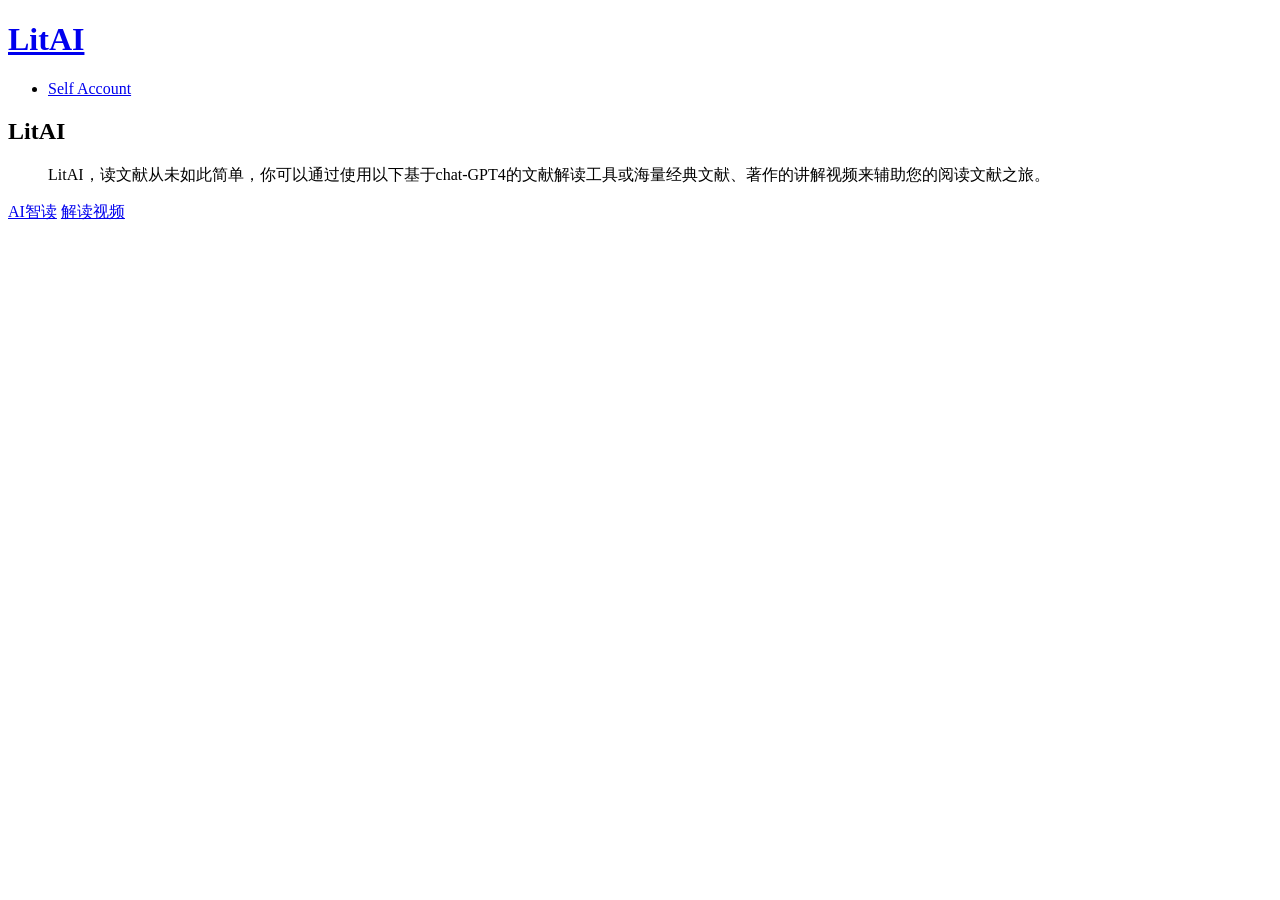
==== LitAI-index/index2.html @ c6f31edd "Add files via upload" ====
<!DOCTYPE html>
<html lang="en">

<head>
  <meta charset="utf-8">
  <meta content="width=device-width, initial-scale=1.0" name="viewport">

  <title>LitAI-index</title>
  <meta content="" name="description">
  <meta content="" name="keywords">

  <!-- Favicons -->
  <link href="assets/img/favicon2.png" rel="icon">
  <link href="assets/img/apple-touch-icon2.png" rel="apple-touch-icon">

  <!-- Google Fonts -->
  <link rel="preconnect" href="https://fonts.googleapis.com">
  <link rel="preconnect" href="https://fonts.gstatic.com" crossorigin>
  <link href="https://fonts.googleapis.com/css2?family=Open+Sans:ital,wght@0,300;0,400;0,500;0,600;0,700;1,300;1,400;1,600;1,700&family=Montserrat:ital,wght@0,300;0,400;0,500;0,600;0,700;1,300;1,400;1,500;1,600;1,700&family=Raleway:ital,wght@0,300;0,400;0,500;0,600;0,700;1,300;1,400;1,500;1,600;1,700&display=swap" rel="stylesheet">

  <!-- Vendor CSS Files -->
  <link href="assets/vendor/bootstrap/css/bootstrap.min.css" rel="stylesheet">
  <link href="assets/vendor/bootstrap-icons/bootstrap-icons.css" rel="stylesheet">
  <link href="assets/vendor/aos/aos.css" rel="stylesheet">
  <link href="assets/vendor/glightbox/css/glightbox.min.css" rel="stylesheet">
  <link href="assets/vendor/swiper/swiper-bundle.min.css" rel="stylesheet">
  <link href="assets/vendor/remixicon/remixicon.css" rel="stylesheet">

  <!-- Template Main CSS File -->
  <link href="assets/css/main.css" rel="stylesheet">

  <!-- =======================================================
  * Template Name: Nova
  * Updated: May 30 2023 with Bootstrap v5.3.0
  * Template URL: https://bootstrapmade.com/nova-bootstrap-business-template/
  * Author: BootstrapMade.com
  * License: https://bootstrapmade.com/license/
  ======================================================== -->
</head>

<body class="page-index">

  <!-- ======= Header ======= -->
  <header id="header" class="header d-flex align-items-center fixed-top">
    <div class="container-fluid container-xl d-flex align-items-center justify-content-between">

      <a href="index.html" class="logo d-flex align-items-center">
        <!-- Uncomment the line below if you also wish to use an image logo -->
        <!-- <img src="assets/img/logo.png" alt=""> -->
        <h1 class="d-flex align-items-center">LitAI</h1>
      </a>

      <i class="mobile-nav-toggle mobile-nav-show bi bi-list"></i>
      <i class="mobile-nav-toggle mobile-nav-hide d-none bi bi-x"></i>

      <nav id="navbar" class="navbar">
        <ul>
          <li><a href="https://nct2023.github.io/yonghujiemian/" target="_blank">Self Account</a></li>
        </ul>
      </nav><!-- .navbar -->

    </div>
  </header><!-- End Header -->

  <!-- ======= Hero Section ======= -->
  <section id="hero" class="hero d-flex align-items-center">
    <div class="container">
      <div class="row">
        <div class="col-xl-4">
          <h2 data-aos="fade-up">LitAI</h2>
          <blockquote data-aos="fade-up" data-aos-delay="100">
            <p>LitAI，读文献从未如此简单，你可以通过使用以下基于chat-GPT4的文献解读工具或海量经典文献、著作的讲解视频来辅助您的阅读文献之旅。 </p>
          </blockquote>
          <div class="d-flex" data-aos="fade-up" data-aos-delay="200">
            <a href="https://Grace-nx.github.io/aipage/aipage1.html" target="_blank" class="btn-get-started">AI智读</a>
            <a href="#" target="_blank" class="btn-watch-video d-flex align-items-center"><i class="bi bi-play-circle"></i><span>解读视频</span></a>
          </div>

        </div>
      </div>
    </div>
  </section>
  <!-- End Hero Section -->
    <!-- Vendor JS Files -->
    <script src="assets/vendor/bootstrap/js/bootstrap.bundle.min.js"></script>
    <script src="assets/vendor/aos/aos.js"></script>
    <script src="assets/vendor/glightbox/js/glightbox.min.js"></script>
    <script src="assets/vendor/swiper/swiper-bundle.min.js"></script>
    <script src="assets/vendor/isotope-layout/isotope.pkgd.min.js"></script>
    <script src="assets/vendor/php-email-form/validate.js"></script>

    <!-- Template Main JS File -->
    <script src="assets/js/main.js"></script>

  </body>

  </html>
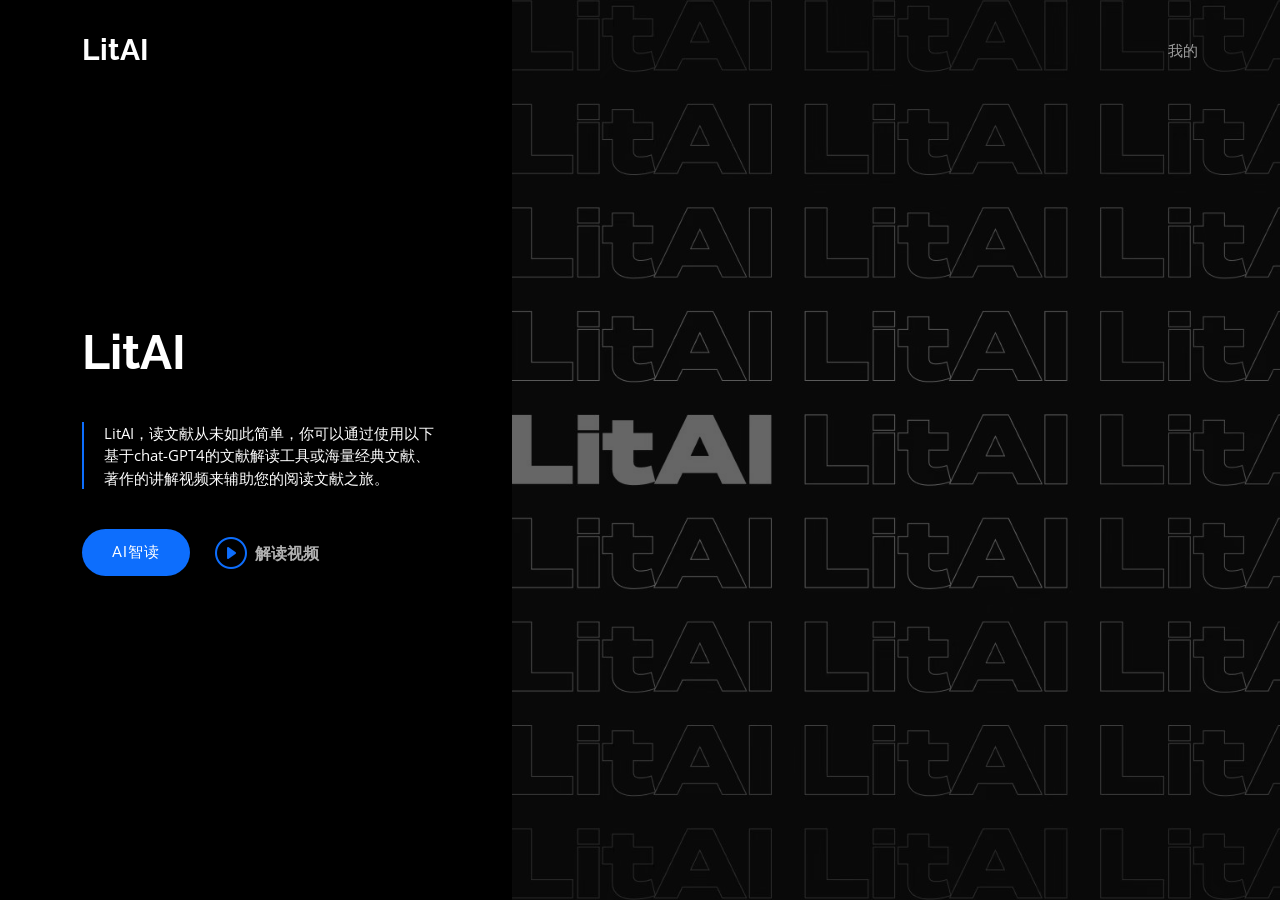
==== commit 2e084c2d: "Add files via upload" ====
--- a/LitAI-index/index2.html
+++ b/LitAI-index/index2.html
@@ -44,7 +44,7 @@
   <header id="header" class="header d-flex align-items-center fixed-top">
     <div class="container-fluid container-xl d-flex align-items-center justify-content-between">
 
-      <a href="index.html" class="logo d-flex align-items-center">
+      <a href="index2.html" class="logo d-flex align-items-center">
         <!-- Uncomment the line below if you also wish to use an image logo -->
         <!-- <img src="assets/img/logo.png" alt=""> -->
         <h1 class="d-flex align-items-center">LitAI</h1>
@@ -55,7 +55,7 @@
 
       <nav id="navbar" class="navbar">
         <ul>
-          <li><a href="https://nct2023.github.io/yonghujiemian/" target="_blank">Self Account</a></li>
+          <li><a href="https://nct2023.github.io/yonghujiemian/" target="_blank">我的</a></li>
         </ul>
       </nav><!-- .navbar -->
 
@@ -73,7 +73,7 @@
           </blockquote>
           <div class="d-flex" data-aos="fade-up" data-aos-delay="200">
             <a href="https://Grace-nx.github.io/aipage/aipage1.html" target="_blank" class="btn-get-started">AI智读</a>
-            <a href="#" target="_blank" class="btn-watch-video d-flex align-items-center"><i class="bi bi-play-circle"></i><span>解读视频</span></a>
+            <a href="LitAI-video/Search-home.html" target="_blank" class="btn-watch-video d-flex align-items-center"><i class="bi bi-play-circle"></i><span>解读视频</span></a>
           </div>
 
         </div>
--- a/LitAI-index/assets/css/main.css
+++ b/LitAI-index/assets/css/main.css
@@ -0,0 +1,422 @@
+/**
+* Template Name: Nova
+* Updated: May 30 2023 with Bootstrap v5.3.0
+* Template URL: https://bootstrapmade.com/nova-bootstrap-business-template/
+* Author: BootstrapMade.com
+* License: https://bootstrapmade.com/license/
+*/
+
+/*--------------------------------------------------------------
+# Set main reusable colors and fonts using CSS variables
+# Learn more about CSS variables at https://developer.mozilla.org/en-US/docs/Web/CSS/Using_CSS_custom_properties
+--------------------------------------------------------------*/
+/* Fonts */
+:root {
+  --font-default: "Open Sans", system-ui, -apple-system, "Segoe UI", Roboto, "Helvetica Neue", Arial, "Noto Sans", "Liberation Sans", sans-serif, "Apple Color Emoji", "Segoe UI Emoji", "Segoe UI Symbol", "Noto Color Emoji";
+  --font-primary: "Montserrat", sans-serif;
+  --font-secondary: "Raleway", sans-serif;
+}
+
+/* Colors */
+:root {
+  --color-default: #000000;
+  --color-primary: #0d6efd;
+  --color-secondary: #000000;
+}
+
+/* Smooth scroll behavior */
+:root {
+  scroll-behavior: smooth;
+}
+
+/*--------------------------------------------------------------
+# General
+--------------------------------------------------------------*/
+body {
+  font-family: var(--font-default);
+  color: var(--color-default);
+}
+
+a {
+  color: var(--color-primary);
+  text-decoration: none;
+  transition: 0.3s;
+}
+
+a:hover {
+  color: #0d6efd;
+  text-decoration: none;
+}
+
+h1,
+h2,
+h3,
+h4,
+h5,
+h6 {
+  font-family: var(--font-primary);
+}
+
+/*--------------------------------------------------------------
+# Header
+--------------------------------------------------------------*/
+.header {
+  transition: all 0.5s;
+  z-index: 997;
+  padding: 24px 0;
+}
+
+@media (max-width: 1200px) {
+  .header {
+    padding: 12px 0;
+  }
+}
+
+.header.sticked {
+  background: rgba(0, 0, 0, 0.9);
+  padding: 12px 0;
+}
+
+.header .logo img {
+  max-height: 40px;
+  margin-right: 6px;
+}
+
+.header .logo h1 {
+  font-size: 30px;
+  font-weight: 700;
+  color: #fff;
+  font-family: var(--font-secondary);
+  margin: 0;
+}
+
+/*--------------------------------------------------------------
+# Desktop Navigation
+--------------------------------------------------------------*/
+@media (min-width: 1280px) {
+  .navbar {
+    padding: 0;
+  }
+
+  .navbar ul {
+    margin: 0;
+    padding: 0;
+    display: flex;
+    list-style: none;
+    align-items: center;
+  }
+
+  .navbar li {
+    position: relative;
+  }
+
+  .navbar a,
+  .navbar a:focus {
+    display: flex;
+    align-items: center;
+    justify-content: space-between;
+    padding: 15px 0 15px 30px;
+    font-family: var(--font-default);
+    font-size: 15px;
+    font-weight: 500;
+    color: rgba(255, 255, 255, 0.6);
+    white-space: nowrap;
+    transition: 0.3s;
+  }
+
+  .navbar a i,
+  .navbar a:focus i {
+    font-size: 12px;
+    line-height: 0;
+    margin-left: 5px;
+  }
+
+  .navbar a:hover,
+  .navbar .active,
+  .navbar .active:focus,
+  .navbar li:hover>a {
+    color: #fff;
+  }
+
+  .navbar .dropdown ul {
+    display: block;
+    position: absolute;
+    left: 14px;
+    top: calc(100% + 30px);
+    margin: 0;
+    padding: 10px 0;
+    z-index: 99;
+    opacity: 0;
+    visibility: hidden;
+    background: #fff;
+    box-shadow: 0px 0px 30px rgba(0, 0, 0, 0.25);
+    transition: 0.2s;
+  }
+
+  .navbar .dropdown ul li {
+    min-width: 200px;
+  }
+
+  .navbar .dropdown ul a {
+    padding: 10px 20px;
+    font-size: 15px;
+    text-transform: none;
+    color: var(--color-secondary);
+  }
+
+  .navbar .dropdown ul a i {
+    font-size: 12px;
+  }
+
+  .navbar .dropdown ul a:hover,
+  .navbar .dropdown ul .active:hover,
+  .navbar .dropdown ul li:hover>a {
+    color: var(--color-primary);
+  }
+
+  .navbar .dropdown:hover>ul {
+    opacity: 1;
+    top: 100%;
+    visibility: visible;
+  }
+
+  .navbar .dropdown .dropdown ul {
+    top: 0;
+    left: calc(100% - 30px);
+    visibility: hidden;
+  }
+
+  .navbar .dropdown .dropdown:hover>ul {
+    opacity: 1;
+    top: 0;
+    left: 100%;
+    visibility: visible;
+  }
+}
+
+@media (min-width: 1280px) and (max-width: 1366px) {
+  .navbar .dropdown .dropdown ul {
+    left: -90%;
+  }
+
+  .navbar .dropdown .dropdown:hover>ul {
+    left: -100%;
+  }
+}
+
+@media (min-width: 1280px) {
+
+  .mobile-nav-show,
+  .mobile-nav-hide {
+    display: none;
+  }
+}
+
+/*--------------------------------------------------------------
+# Mobile Navigation
+--------------------------------------------------------------*/
+@media (max-width: 1279px) {
+  .navbar {
+    position: fixed;
+    top: 0;
+    right: -100%;
+    width: 100%;
+    max-width: 400px;
+    bottom: 0;
+    transition: 0.3s;
+    z-index: 9997;
+  }
+
+  .navbar ul {
+    position: absolute;
+    inset: 0;
+    padding: 50px 0 10px 0;
+    margin: 0;
+    background: rgba(0, 0, 0, 0.9);
+    overflow-y: auto;
+    transition: 0.3s;
+    z-index: 9998;
+  }
+
+  .navbar a,
+  .navbar a:focus {
+    display: flex;
+    align-items: center;
+    justify-content: space-between;
+    padding: 10px 20px;
+    font-family: var(--font-default);
+    font-size: 15px;
+    font-weight: 600;
+    color: rgba(255, 255, 255, 0.7);
+    white-space: nowrap;
+    transition: 0.3s;
+  }
+
+  .navbar a i,
+  .navbar a:focus i {
+    font-size: 12px;
+    line-height: 0;
+    margin-left: 5px;
+  }
+
+  .navbar a:hover,
+  .navbar .active,
+  .navbar .active:focus,
+  .navbar li:hover>a {
+    color: #fff;
+  }
+
+  .mobile-nav-show {
+    color: rgba(255, 255, 255, 0.9);
+    font-size: 28px;
+    cursor: pointer;
+    line-height: 0;
+    transition: 0.5s;
+  }
+
+  .mobile-nav-hide {
+    color: rgba(255, 255, 255, 0.9);
+    font-size: 32px;
+    cursor: pointer;
+    line-height: 0;
+    transition: 0.5s;
+    position: fixed;
+    right: 15px;
+    top: 15px;
+    z-index: 9999;
+  }
+
+  .mobile-nav-active {
+    overflow: hidden;
+  }
+
+  .mobile-nav-active .navbar {
+    right: 0;
+  }
+
+  .mobile-nav-active .navbar:before {
+    content: "";
+    position: fixed;
+    inset: 0;
+    background: rgba(0, 0, 0, 0.7);
+    z-index: 9996;
+  }
+}
+
+/*--------------------------------------------------------------
+# Hero Section
+--------------------------------------------------------------*/
+.hero {
+  width: 100%;
+  min-height: 100vh;
+  background: url("../img/hero-bg.jpg") top center;
+  background-size: cover;
+  position: relative;
+  padding: 120px 0;
+  z-index: 3;
+}
+
+@media (min-width: 1034px) {
+  .hero:after {
+    position: absolute;
+    content: "";
+    width: 40%;
+    background: var(--color-secondary);
+    top: 0;
+    bottom: 0;
+  }
+}
+
+.hero:before {
+  position: absolute;
+  content: "";
+  background: rgba(0, 0, 0, 0.6);
+  inset: 0;
+}
+
+@media (max-width: 1034px) {
+  .hero:before {
+    background: rgba(0, 0, 0, 0.7);
+  }
+}
+
+.hero .container {
+  z-index: 1;
+}
+
+@media (min-width: 1365px) {
+  .hero {
+    background-attachment: fixed;
+  }
+}
+
+.hero h2 {
+  margin: 0;
+  font-size: 48px;
+  font-weight: 700;
+  line-height: 1.2;
+  color: #fff;
+  font-family: var(--font-secondary);
+}
+
+.hero blockquote {
+  color: #fff;
+  padding-left: 20px;
+  font-size: 15px;
+  font-family: var(--font-default);
+  border-left: 2px solid var(--color-primary);
+  margin: 40px 0;
+}
+
+.hero .btn-get-started {
+  font-family: var(--font-secondary);
+  font-weight: 500;
+  font-size: 15px;
+  letter-spacing: 1px;
+  display: inline-block;
+  padding: 12px 30px;
+  border-radius: 50px;
+  transition: 0.5s;
+  color: #fff;
+  background: var(--color-primary);
+}
+
+.hero .btn-get-started:hover {
+  background: #71A9FD;
+}
+
+.hero .btn-watch-video {
+  font-size: 16px;
+  transition: 0.5s;
+  margin-left: 25px;
+  color: rgba(255, 255, 255, 0.7);
+  font-weight: 600;
+}
+
+.hero .btn-watch-video i {
+  color: var(--color-primary);
+  font-size: 32px;
+  transition: 0.3s;
+  line-height: 0;
+  margin-right: 8px;
+}
+
+.hero .btn-watch-video:hover {
+  color: #fff;
+}
+
+.hero .btn-watch-video:hover i {
+  color: #71A9FD;
+}
+
+@media (max-width: 640px) {
+  .hero h2 {
+    font-size: 36px;
+    line-height: 1;
+  }
+
+  .hero .btn-get-started,
+  .hero .btn-watch-video {
+    font-size: 13px;
+  }
+}
